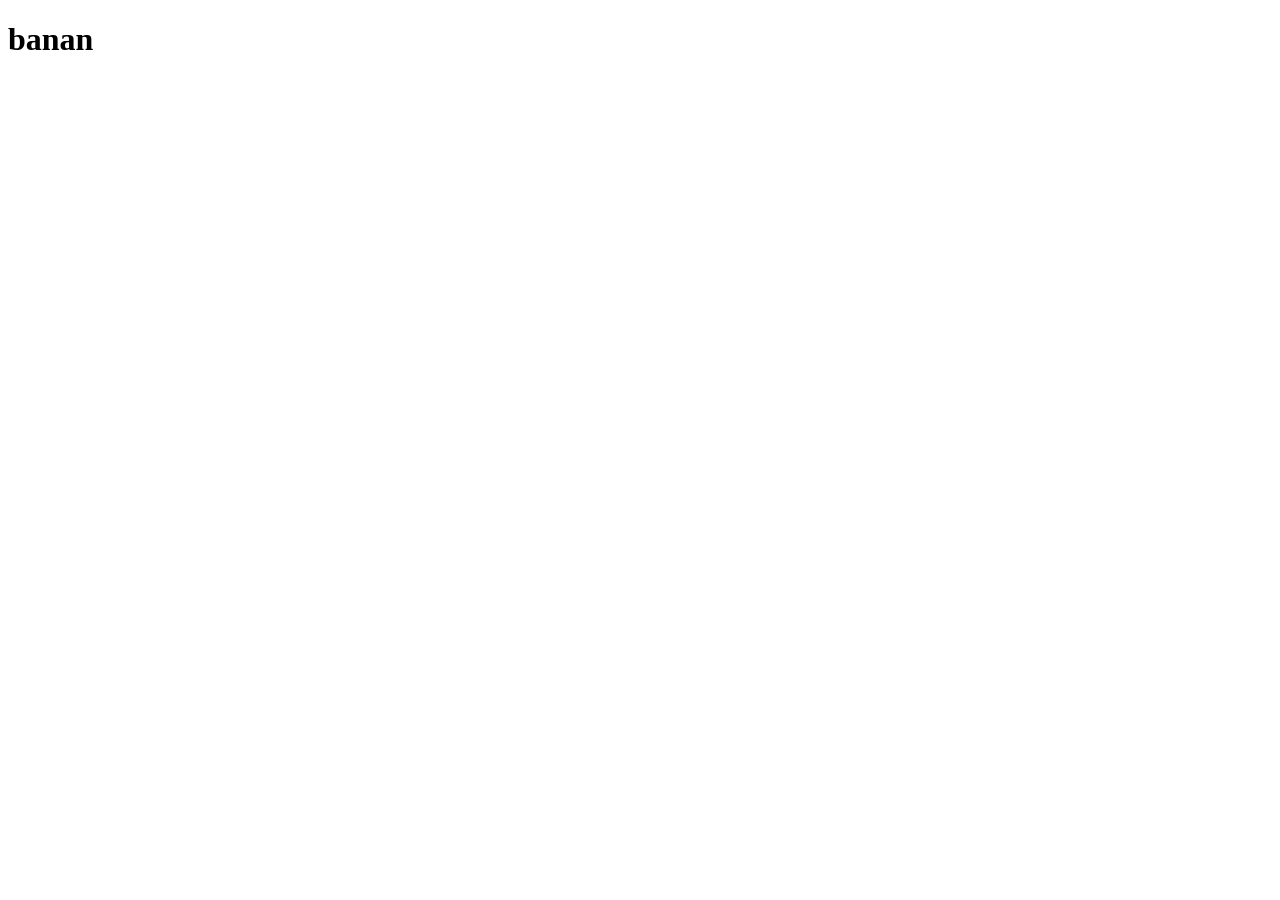
==== index.html @ e940f87d "givemesomethingtolove" ====
<!DOCTYPE html>
<html lang="en">
<head>
    <meta charset="UTF-8">
    <meta name="viewport" content="width=device-width, initial-scale=1.0">
    <title>Document</title>
</head>
<body>
    <h1>banan</h1>
</body>
</html>
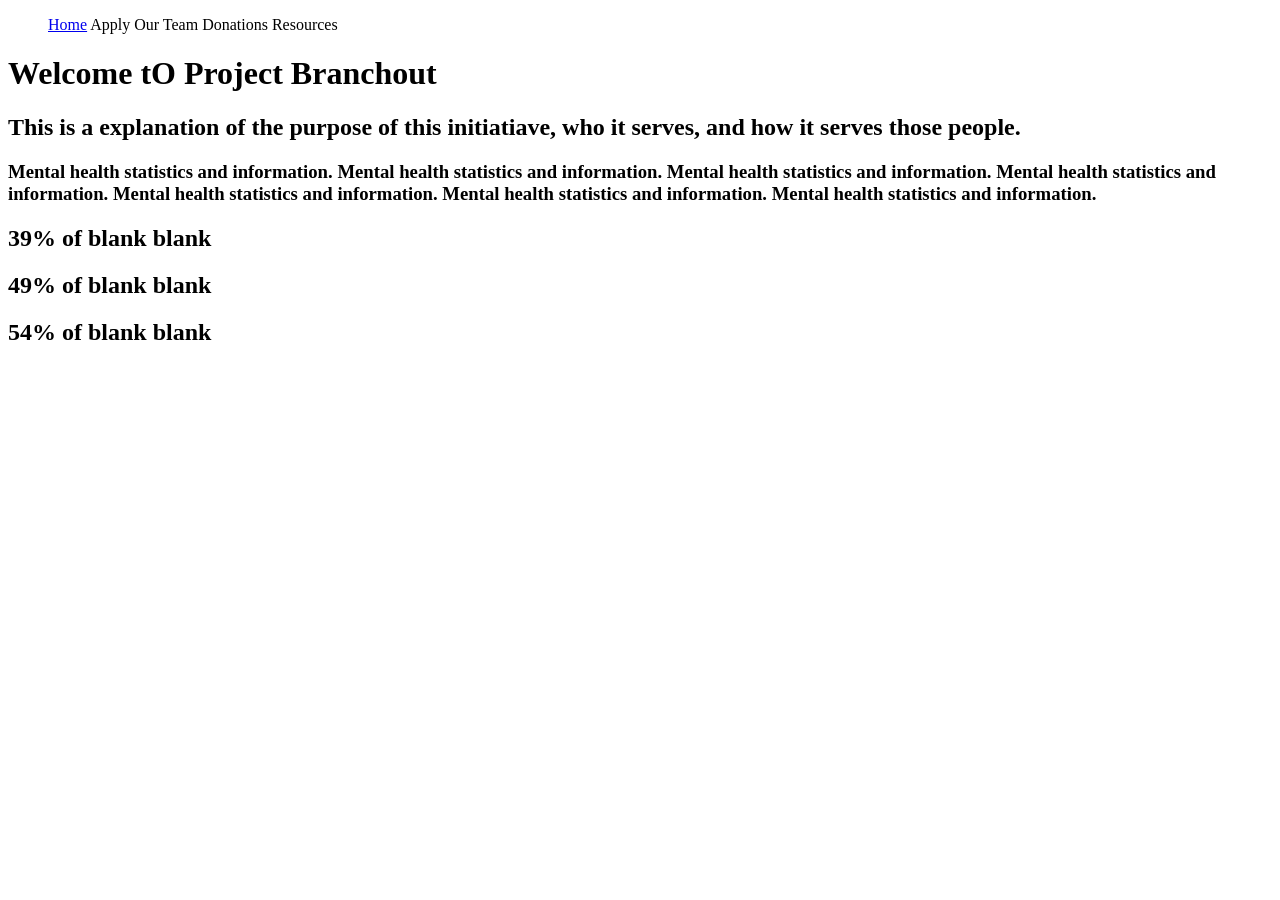
==== commit 8389c9a0: "html front page" ====
--- a/index.html
+++ b/index.html
@@ -4,8 +4,40 @@
     <meta charset="UTF-8">
     <meta name="viewport" content="width=device-width, initial-scale=1.0">
     <title>Document</title>
+    <meta name="google-site-verification" content="GUiFn1hxNQg8OyLuhGsAJVeuzC2NEbwUtxvleXpKodw" />
 </head>
 <body>
-    <h1>banan</h1>
+    <div class="navigation bar">
+        <nav>
+            <ul>
+                <a href="index.html" id = "nav-active-page">Home</a>
+                <a>Apply</a>
+                <a>Our Team</a>
+                <a>Donations</a>
+                <a>Resources</a>
+            </ul>
+        </nav>
+    </div>
+
+    <div class="title">
+        <h1>Welcome tO Project Branchout</h1>
+    </div>
+
+    <div class="introduction">
+        <h2>This is a explanation of the purpose of this initiatiave, who it serves, and how it serves those people.</h2>
+    </div>
+    
+    <div class="stats info">
+        <h3>Mental health statistics and information. Mental health statistics and information. Mental health statistics and information. Mental health statistics and information.
+            Mental health statistics and information. Mental health statistics and information. Mental health statistics and information.
+        </h3>
+    </div>
+
+    <div class="stats">
+        <h2>39% of blank blank</h2>
+        <h2>49% of blank blank</h2>
+        <h2>54% of blank blank</h2>
+    </div>
+
 </body>
 </html>
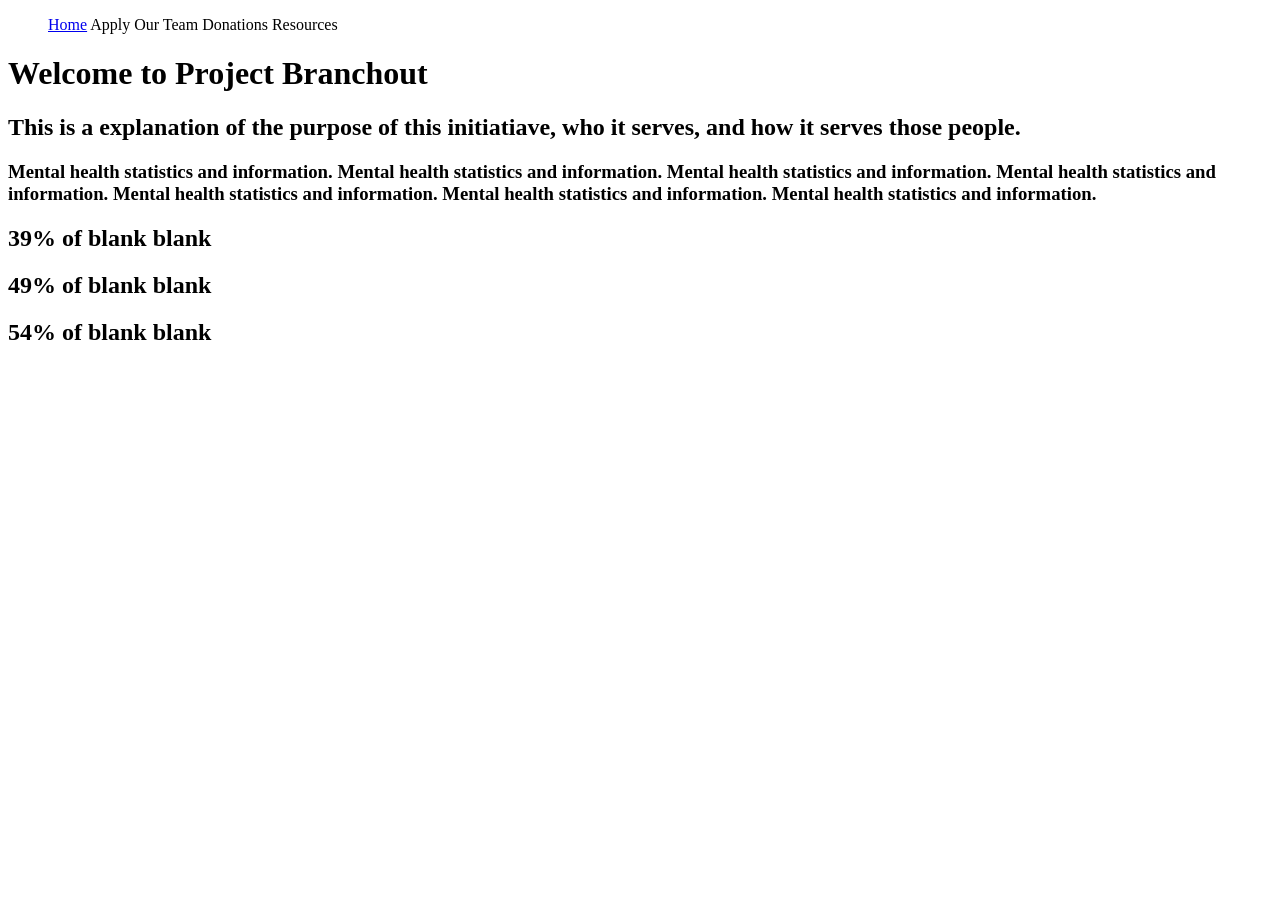
==== commit e02e6b4f: "fix" ====
--- a/index.html
+++ b/index.html
@@ -20,7 +20,7 @@
     </div>
 
     <div class="title">
-        <h1>Welcome tO Project Branchout</h1>
+        <h1>Welcome to Project Branchout</h1>
     </div>
 
     <div class="introduction">
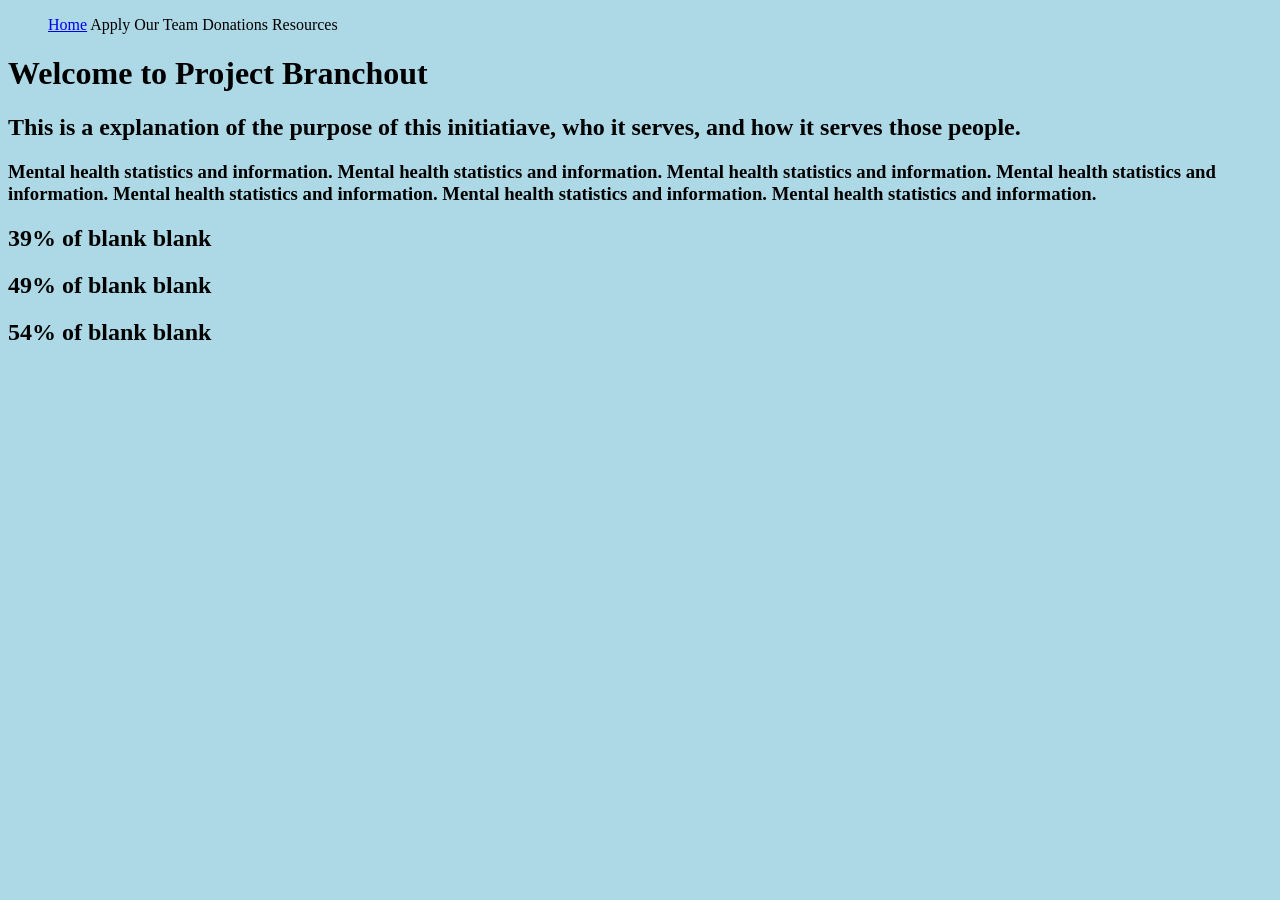
==== commit a01979da: "oops" ====
--- a/index.html
+++ b/index.html
@@ -4,6 +4,7 @@
     <meta charset="UTF-8">
     <meta name="viewport" content="width=device-width, initial-scale=1.0">
     <title>Document</title>
+    <link rel="stylesheet" href="style.css">
     <meta name="google-site-verification" content="GUiFn1hxNQg8OyLuhGsAJVeuzC2NEbwUtxvleXpKodw" />
 </head>
 <body>
--- a/style.css
+++ b/style.css
@@ -0,0 +1,3 @@
+* {
+    background: lightblue;
+}
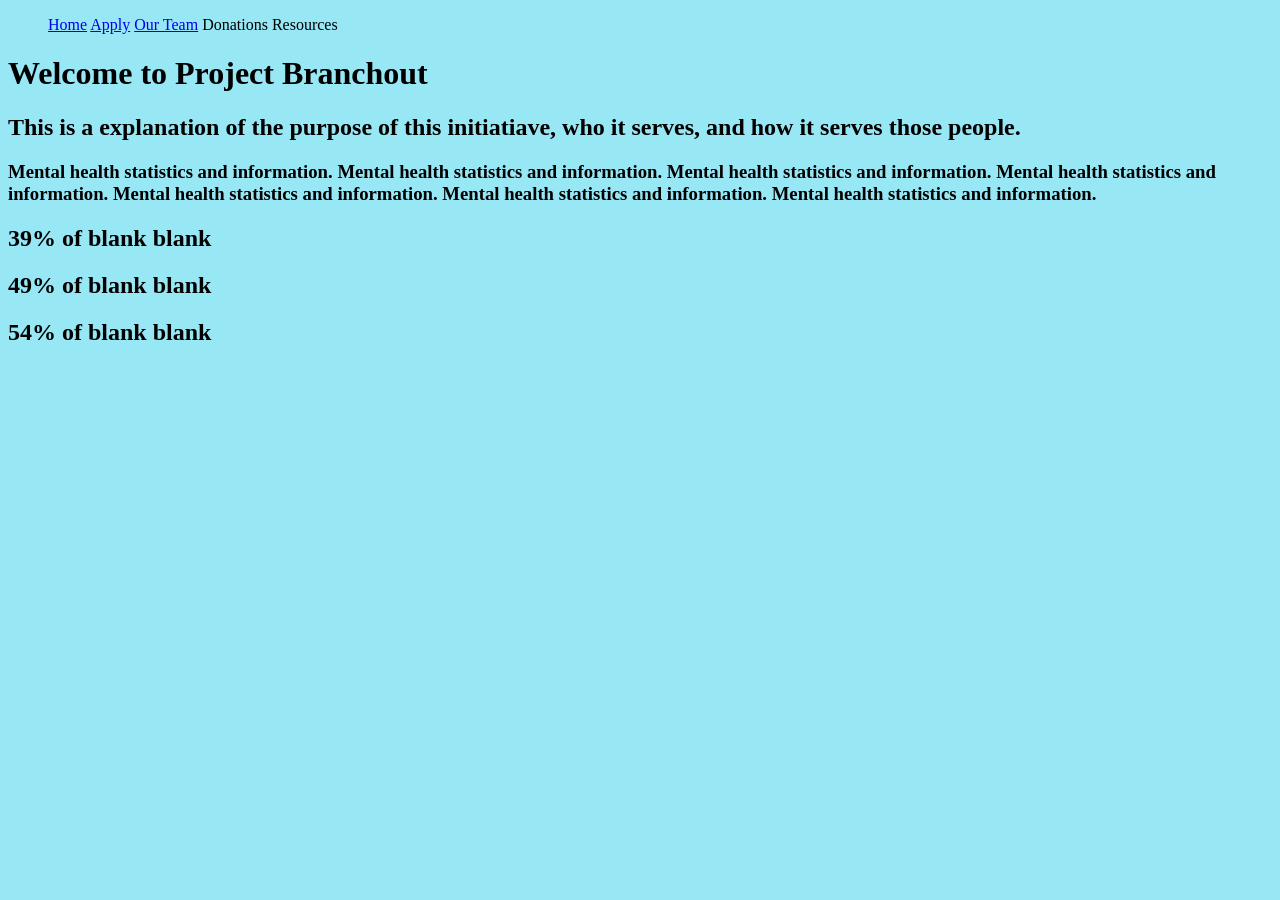
==== commit b41c0769: "new page" ====
--- a/index.html
+++ b/index.html
@@ -5,6 +5,7 @@
     <meta name="viewport" content="width=device-width, initial-scale=1.0">
     <title>Document</title>
     <link rel="stylesheet" href="style.css">
+    <script src="script.js"></script>
     <meta name="google-site-verification" content="GUiFn1hxNQg8OyLuhGsAJVeuzC2NEbwUtxvleXpKodw" />
 </head>
 <body>
@@ -12,8 +13,8 @@
         <nav>
             <ul>
                 <a href="index.html" id = "nav-active-page">Home</a>
-                <a>Apply</a>
-                <a>Our Team</a>
+                <a href="apply.html">Apply</a>
+                <a href="team.html">Our Team</a>
                 <a>Donations</a>
                 <a>Resources</a>
             </ul>
--- a/style.css
+++ b/style.css
@@ -1,3 +1,3 @@
 * {
-    background: lightblue;
+    background-color: #97e7f5 !important;
 }
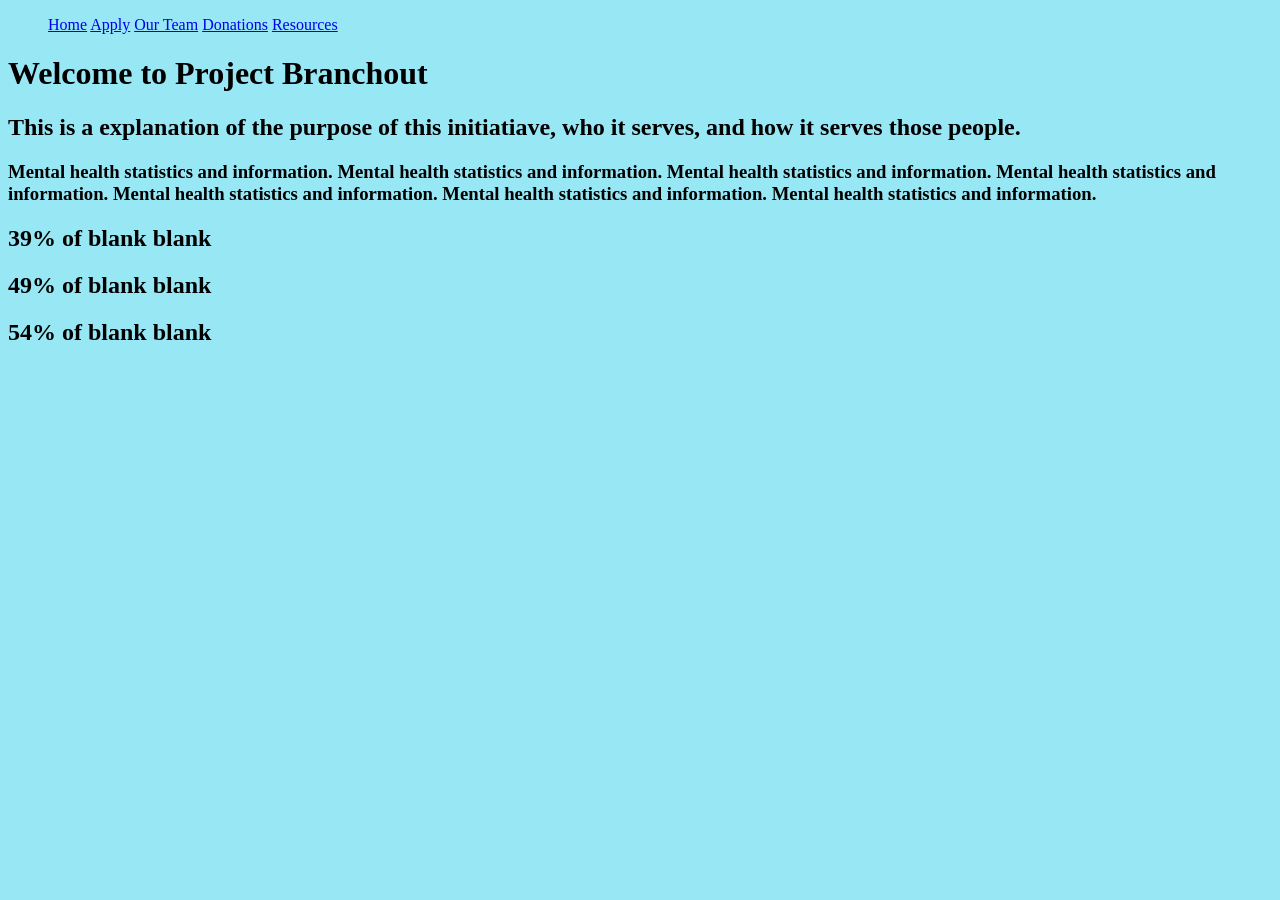
==== commit df2c5ca1: "df" ====
--- a/index.html
+++ b/index.html
@@ -15,8 +15,8 @@
                 <a href="index.html" id = "nav-active-page">Home</a>
                 <a href="apply.html">Apply</a>
                 <a href="team.html">Our Team</a>
-                <a>Donations</a>
-                <a>Resources</a>
+                <a href="donations.html">Donations</a>
+                <a href="resources.html">Resources</a>
             </ul>
         </nav>
     </div>
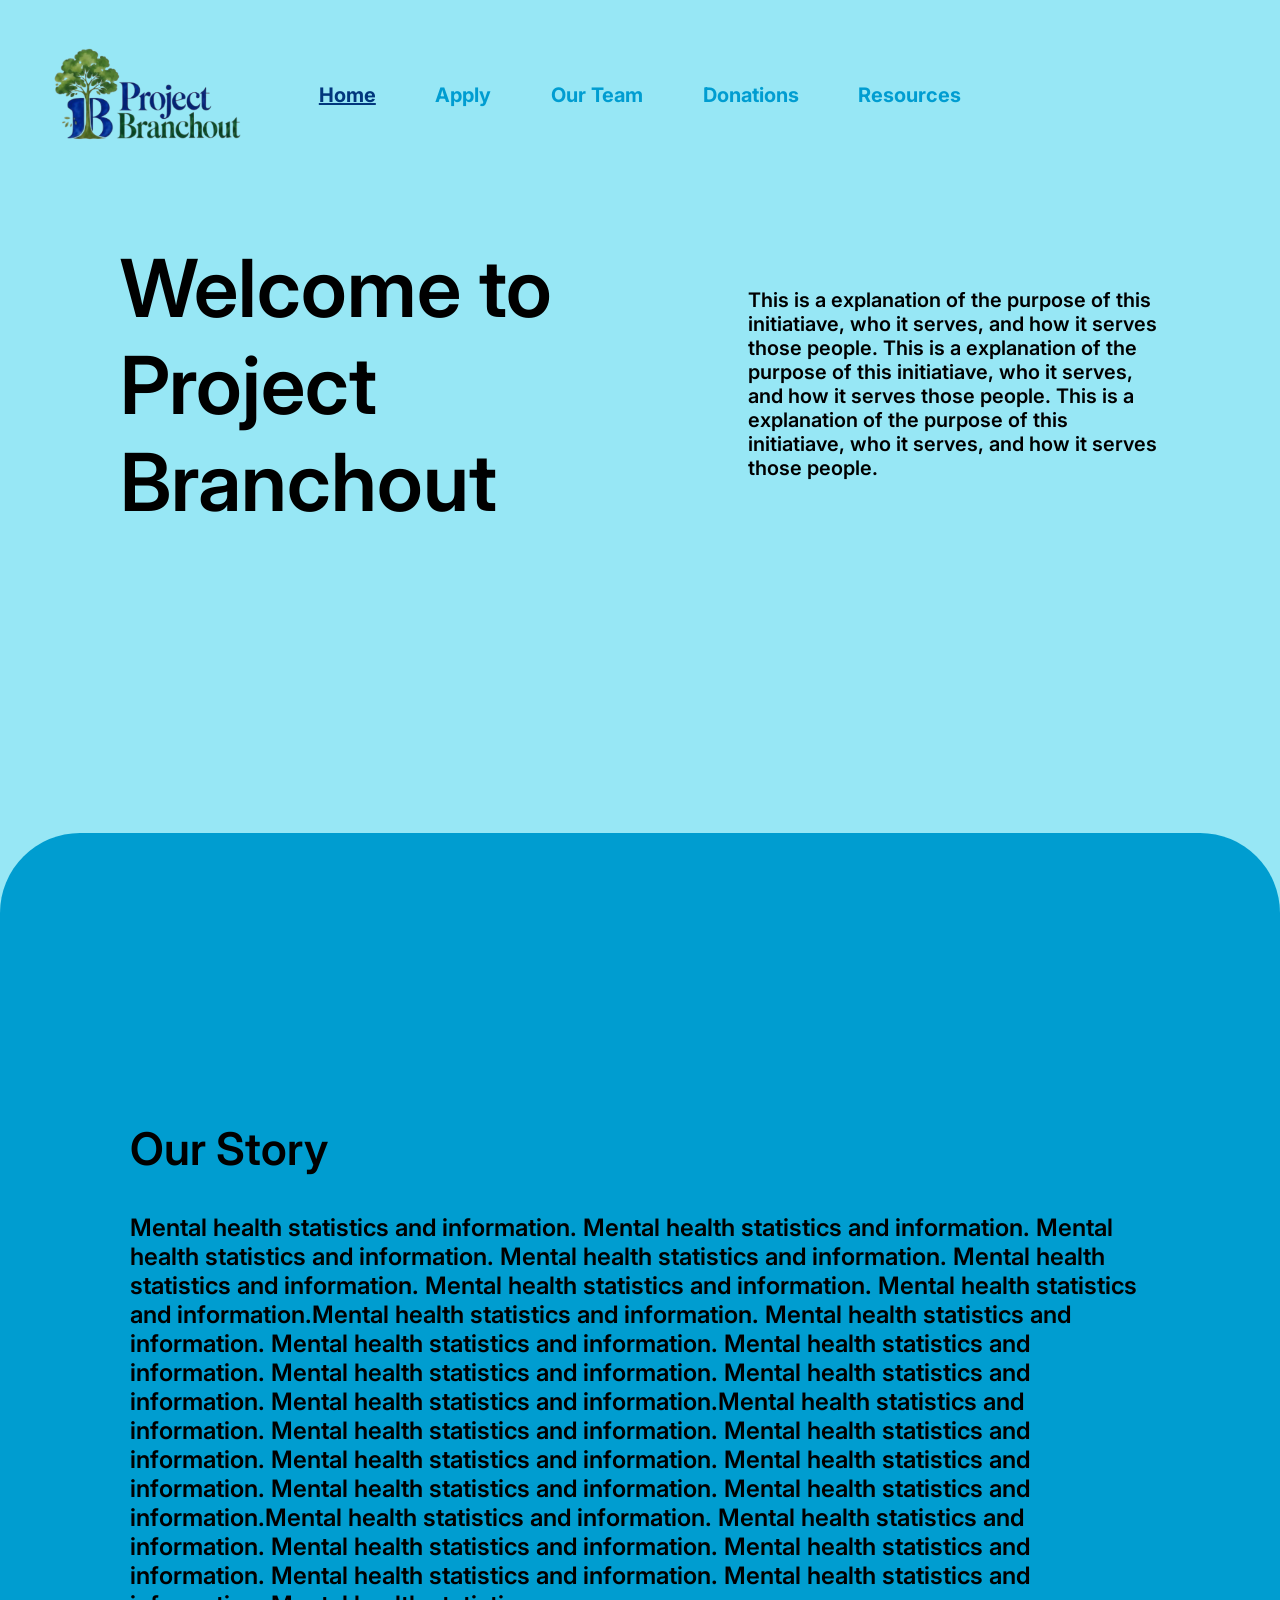
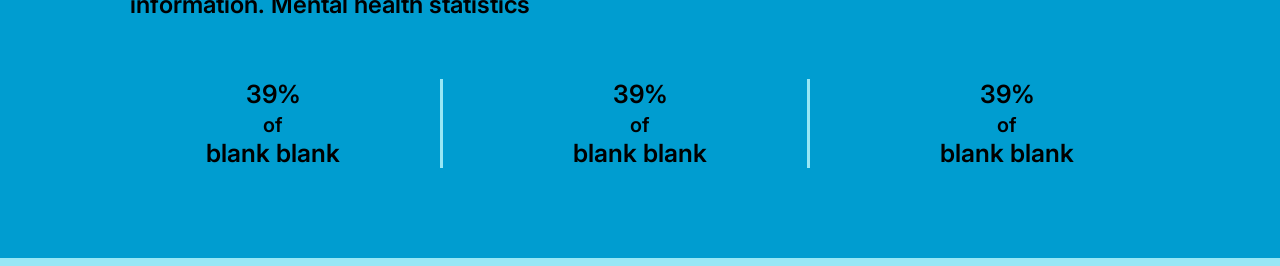
==== commit ce689d20: "njnjnjnjnjnjnjnjnjnjnn" ====
--- a/index.html
+++ b/index.html
@@ -6,40 +6,82 @@
     <title>Document</title>
     <link rel="stylesheet" href="style.css">
     <script src="script.js"></script>
+    <!-- <link
+      href="https://fonts.googleapis.com/css2?family=Quicksand:wght@300..700&display=swap"
+      rel="stylesheet"
+    /> -->
+
+    <link rel="preconnect" href="https://fonts.googleapis.com">
+    <link rel="preconnect" href="https://fonts.gstatic.com" crossorigin>
+    <link href="https://fonts.googleapis.com/css2?family=Inter:wght@600;700&display=swap" rel="stylesheet">
+
     <meta name="google-site-verification" content="GUiFn1hxNQg8OyLuhGsAJVeuzC2NEbwUtxvleXpKodw" />
 </head>
 <body>
-    <div class="navigation bar">
         <nav>
+
+            <img src="images/3.png" alt="logo" width="200" height="100" class="logo">
+          
             <ul>
-                <a href="index.html" id = "nav-active-page">Home</a>
-                <a href="apply.html">Apply</a>
-                <a href="team.html">Our Team</a>
-                <a href="donations.html">Donations</a>
-                <a href="resources.html">Resources</a>
+                <li><a href="index.html" id = "nav-active-page">Home</a></li>
+                <li><a href="apply.html">Apply</a></li>
+                <li><a href="team.html">Our Team</a></li>
+                <li><a href="donations.html">Donations</a></li>
+                <li><a href="resources.html">Resources</a></li>
             </ul>
         </nav>
+
+    <div class="intro">    
+
+      <div class="title">
+          <h1 id="j"><strong>Welcome to</strong><br><strong>Project Branchout</strong></h1>
+      </div>
+
+      <div class="introduction">
+          <h1>This is a explanation of the purpose of this initiatiave, who it serves, and how it serves those people. This is a explanation of the purpose of this initiatiave, who it serves, and how it serves those people. This is a explanation of the purpose of this initiatiave, who it serves, and how it serves those people.</h2>
+      </div>
+
     </div>
 
-    <div class="title">
-        <h1>Welcome to Project Branchout</h1>
-    </div>
+    <section class="darker-blue">
 
-    <div class="introduction">
-        <h2>This is a explanation of the purpose of this initiatiave, who it serves, and how it serves those people.</h2>
-    </div>
+      <div class="section-titale">
+        <h1>Our Story</h2>
+      </div>
     
-    <div class="stats info">
-        <h3>Mental health statistics and information. Mental health statistics and information. Mental health statistics and information. Mental health statistics and information.
-            Mental health statistics and information. Mental health statistics and information. Mental health statistics and information.
-        </h3>
-    </div>
+      <div class="stats-info">
+            <h2>Mental health statistics and information. Mental health statistics and information. Mental health statistics and information. Mental health statistics and information.
+                Mental health statistics and information. Mental health statistics and information. Mental health statistics and information.Mental health statistics and information. Mental health statistics and information. Mental health statistics and information. Mental health statistics and information.
+                Mental health statistics and information. Mental health statistics and information. Mental health statistics and information.Mental health statistics and information. Mental health statistics and information. Mental health statistics and information. Mental health statistics and information.
+                Mental health statistics and information. Mental health statistics and information. Mental health statistics and information.Mental health statistics and information. Mental health statistics and information. Mental health statistics and information. Mental health statistics and information.
+                Mental health statistics and information. Mental health statistics and information. Mental health statistics
+            </h2>
+      </div>
 
-    <div class="stats">
-        <h2>39% of blank blank</h2>
-        <h2>49% of blank blank</h2>
-        <h2>54% of blank blank</h2>
-    </div>
+      <div class="stats">
+
+            <h2 id="bombo1">
+              <span class="big"> 39%</span><br>
+              <span class="small">of</span><br>
+              <span class="big">blank blank</span>
+            </h2>
+
+            <h2 id="bombo2">
+              <span class="big"> 39%</span><br>
+              <span class="small">of</span><br>
+              <span class="big">blank blank</span>
+            </h2>
+     
+            <h2 id="bombo3">
+              <span class="big"> 39%</span><br>
+              <span class="small">of</span><br>
+              <span class="big">blank blank</span>
+            </h2>
+  
+      </div>
+
+
+    </section>
 
 </body>
 </html>
--- a/style.css
+++ b/style.css
@@ -1,3 +1,139 @@
 * {
-    background-color: #97e7f5 !important;
+  font-family: 'Inter', -apple-system, BlinkMacSystemFont, "Segoe UI", Roboto, sans-serif;
+  font-weight: 600;
+}
+
+body {
+  background-color: #97e7f5;
+  margin-left: 50px;
+  margin-right: 50px;
+
+}
+
+nav {
+  margin-top: 45px;
+  position: relative;
+  height: 100px;
+  display: flex;
+  align-items: center;
+  justify-content: center;
+}
+
+nav ul {
+  list-style: none;
+  padding: 10px;
+  margin: 0;
+  border-radius: 5px;
+  display: flex;
+  flex-direction: row;
+  align-items: center;
+  justify-content: center;
+  gap: 50px;
+}
+
+nav a {
+  text-decoration: none;
+  color: #009dd1;
+  font-weight: bold;
+  font-size: 20px;
+}
+
+nav li {
+  margin: 0.3rem;
+}
+
+nav a:hover {
+  text-decoration: underline;
+}
+
+#nav-active-page {
+  color: #01377d;
+  text-decoration: underline;
+}
+
+.intro {
+  margin-top: 40px;
+  margin-left: 70px;
+  margin-right: 70px;
+  display: flex;
+  flex-direction: row;
+  justify-content: center;
+  align-items: center;
+  gap: 10px;
+}
+
+.title {
+  width: 60%;
+  font-size: 40px;
+}
+
+.introduction {
+  width: 40%;
+  font-size: 10px;
+}
+
+.darker-blue {
+  margin-top: 250px;
+  border-radius: 80px 80px 0 0;
+  background-image: url("images/2.png");
+  background-size: cover;
+  background-position: center;
+  margin-left: -50px;
+  margin-right: -50px;
+  min-height: 500px;
+  padding: 30px;
+  padding-left: 130px;
+  padding-right: 130px;
+  padding-top: 250px;
+}
+
+.section-titale {
+  font-size: 30px;
+}
+
+.stats {
+  display: flex;
+  flex-direction: row;
+  justify-content: center;
+  gap: 30px;
+  margin-top: 40px;
+  margin-bottom: 40px;
+}
+
+#bombo1 {
+  text-align: center;
+  padding-right: 100px;
+  border-right: 3px solid #97e7f5;
+}
+
+#bombo2 {
+  padding-right: 100px;
+  text-align: center;
+  padding-left: 100px;
+  border-right: 3px solid #97e7f5;
+}
+
+#bombo3 {
+  text-align: center;
+  padding-left: 100px;
+}
+
+.small {
+  font-size: 20px;
+}
+
+.big {
+  font-size: 25px;
+}
+
+.logo {
+  width: 200px;
+  height: 100px;
+  position: absolute;
+  left: 0;
+  object-fit: contain;
+}
+
+body {
+  overflow-y: scroll;
 }
